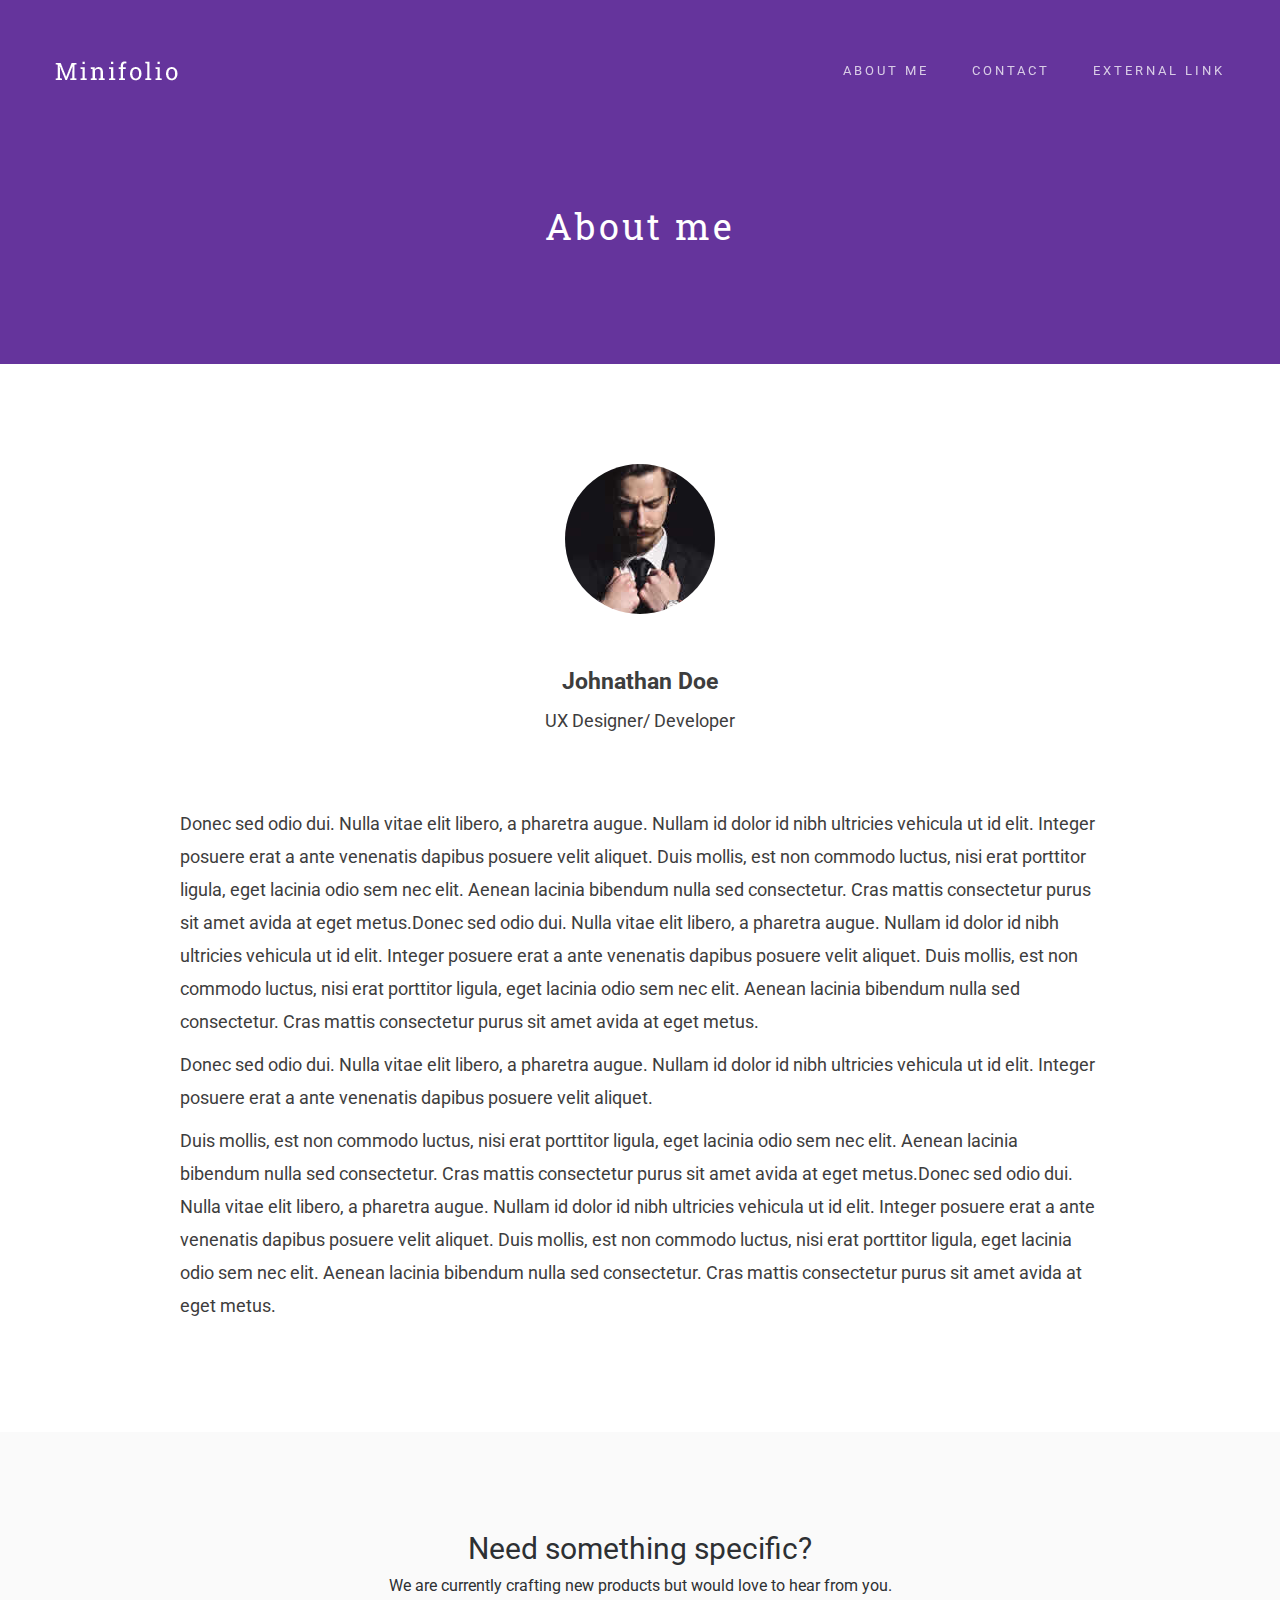
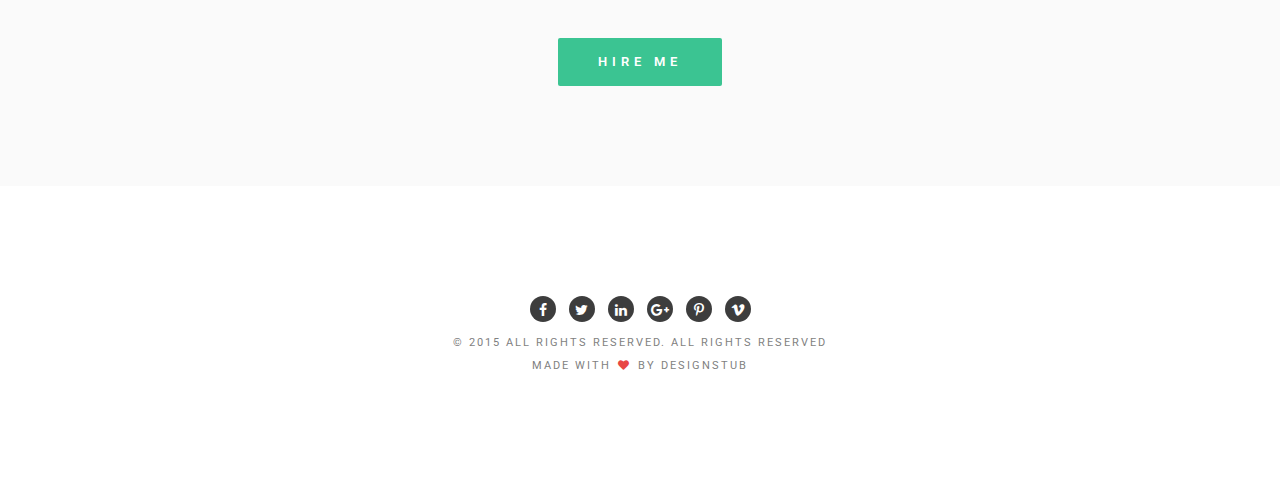
==== about.html @ f64cd5c6 "Template added" ====
<!doctype html>
<!--[if lt IE 7]>      <html class="no-js lt-ie9 lt-ie8 lt-ie7" lang=""> <![endif]-->
<!--[if IE 7]>         <html class="no-js lt-ie9 lt-ie8" lang=""> <![endif]-->
<!--[if IE 8]>         <html class="no-js lt-ie9" lang=""> <![endif]-->
<!--[if gt IE 8]><!-->
<html class="no-js" lang="">
<!--<![endif]-->

<head>
<meta charset="utf-8">
<meta name="description" content="">
<meta name="viewport" content="width=device-width, initial-scale=1">
<title>Minifolio - Bootstrap Responsive Resume, Personal Portfolio Template</title>
<link rel="stylesheet" href="css/bootstrap.min.css">
<link rel="stylesheet" href="css/jquery.fancybox.css">
<link rel="stylesheet" href="css/main.css">
<link rel="stylesheet" href="css/responsive.css">
<link rel="stylesheet" href="css/animate.min.css">
<link rel="stylesheet" href="https://maxcdn.bootstrapcdn.com/font-awesome/4.4.0/css/font-awesome.min.css">
</head>

<body>
<!-- header section -->
<section class="innerbanner" role="banner">
  <header id="header"> 
    <!-- navigation section  -->
    <div class="header-content clearfix"> <a class="logo" href="index.html"><img src="images/logo.png" alt="Mafolio"></a>
      <nav class="navigation" role="navigation">
        <ul class="primary-nav">
          <li><a href="about.html">About Me</a></li>
          <li><a href="contact.html">Contact</a></li>
          <li><a href="#">External link</a></li>
        </ul>
      </nav>
      <a href="#" class="nav-toggle">Menu<span></span></a> </div>
    <!-- navigation section  --> 
  </header>
  
  <!-- banner text -->
  <div class="container">
    <div class="col-md-10 col-md-offset-1">
      <div class="innerbanner-text text-center">
        <p>About me</p>
        <!-- banner text --> 
      </div>
    </div>
  </div>
</section>
<!-- header section --> 
<!-- description text section -->
<section id="inner-description" class="section inner-description">
  <div class="container">
    <div class="col-md-10 col-md-offset-1 text-center"> <img src="images/designer-pic.jpg" alt="Mafolio">
      <h1>Johnathan Doe</h1>
      <p>UX Designer/ Developer</p>
    </div>
    <div class="col-md-10 col-md-offset-1 space">
      <p>Donec sed odio dui. Nulla vitae elit libero, a pharetra augue. Nullam id dolor id nibh ultricies vehicula ut id elit. Integer posuere erat a ante venenatis dapibus posuere velit aliquet. Duis mollis, est non commodo luctus, nisi erat porttitor ligula, eget lacinia odio sem nec elit. Aenean lacinia bibendum nulla sed consectetur. Cras mattis consectetur purus sit amet avida at eget metus.Donec sed odio dui. Nulla vitae elit libero, a pharetra augue. Nullam id dolor id nibh ultricies vehicula ut id elit. Integer posuere erat a ante venenatis dapibus posuere velit aliquet. Duis mollis, est non commodo luctus, nisi erat porttitor ligula, eget lacinia odio sem nec elit. Aenean lacinia bibendum nulla sed consectetur. Cras mattis consectetur purus sit amet avida at eget metus.</p>
      <p>Donec sed odio dui. Nulla vitae elit libero, a pharetra augue. Nullam id dolor id nibh ultricies vehicula ut id elit. Integer posuere erat a ante venenatis dapibus posuere velit aliquet.</p>
      <p>Duis mollis, est non commodo luctus, nisi erat porttitor ligula, eget lacinia odio sem nec elit. Aenean lacinia bibendum nulla sed consectetur. Cras mattis consectetur purus sit amet avida at eget metus.Donec sed odio dui. Nulla vitae elit libero, a pharetra augue. Nullam id dolor id nibh ultricies vehicula ut id elit. Integer posuere erat a ante venenatis dapibus posuere velit aliquet. Duis mollis, est non commodo luctus, nisi erat porttitor ligula, eget lacinia odio sem nec elit. Aenean lacinia bibendum nulla sed consectetur. Cras mattis consectetur purus sit amet avida at eget metus.</p>
    </div>
  </div>
</section>
<!-- description text section --> 

<!-- hire me section -->
<section id="hireme" class="section hireme">
  <div class="container">
    <div class="col-md-8 col-md-offset-2 text-center">
      <h3>Need something specific?</h3>
      <p>We are currently crafting new products but would love to hear from you.</p>
      <a href="https://github.com/kamalcha/ActiveBox/archive/master.zip" class="btn btn-large">Hire me</a> </div>
  </div>
</section>
<!-- hire me section --> 
<!-- footer -->

<footer class="section footer">
  <div class="footer-bottom">
    <div class="container">
      <div class="col-md-12">
        <p>
        <ul class="footer-share">
          <li><a href="#"><i class="fa fa-facebook"></i></a></li>
          <li><a href="#"><i class="fa fa-twitter"></i></a></li>
          <li><a href="#"><i class="fa fa-linkedin"></i></a></li>
          <li><a href="#"><i class="fa fa-google-plus"></i></a></li>
          <li><a href="#"><i class="fa fa-pinterest-p"></i></a></li>
          <li><a href="#"><i class="fa fa-vimeo"></i></a></li>
        </ul>
        </p>
        <p>© 2015 All rights reserved. All Rights Reserved<br>
          Made with <i class="fa fa-heart pulse"></i> by <a href="http://kamalchaneman.com/">Designstub</a></p>
      </div>
    </div>
  </div>
</footer>
<!-- footer --> 

<!-- JS FILES --> 
<script src="https://ajax.googleapis.com/ajax/libs/jquery/1.11.3/jquery.min.js"></script> 
<script src="js/bootstrap.min.js"></script> 
<script src="js/jquery.fancybox.pack.js"></script> 
<script src="js/jquery.waypoints.min.js"></script> 
<script src="js/retina.min.js"></script> 
<script src="js/modernizr.js"></script> 
<script src="js/main.js"></script>
</body>
</html>
---- css/main.css ----
/* ------------------------------------------------------------------------------
	Template Name: Minifolio
	Author: Designstub
	Author URI: http://www.designstub.com
	License: GNU General Public License version 3.0
	License URI: http://www.gnu.org/licenses/gpl-3.0.html
	Version: 1.0

/* ------------------------------------------------------------------------------
	Typography
-------------------------------------------------------------------------------*/

@import url(http://fonts.googleapis.com/css?family=Roboto:300,400,500,600,700);
@import url(http://fonts.googleapis.com/css?family=Roboto%20Slab:300,400,500,600,700);

p {
	font-size: 14px;
	line-height: 22.4px;
	color: #6c7279;
}
h1 {
	font-size: 65px;
	color: #2d3033;
}
h2 {
	font-size: 40px;
	color: #2d3033;
}
h3 {
	font-size: 28px;
	color: #2d3033;
	font-weight: 300;
}
h4 {
	font-size: 22px;
	color: #2d3033;
	font-weight: 400;
}
h5 {
	font-size: 14px;
	color: #2d3033;
	text-transform: uppercase;
	font-weight: 700;
}
.btn {
	background-color: #3bc492;
	color: #fff;
	font-size: 13px;
	font-weight: 600;
	letter-spacing: 5px;
	border: 0;
	-moz-border-radius: 2px;
	-webkit-border-radius: 2px;
	border-radius: 2px;
	display: inline-block;
	text-transform: uppercase;
}
.btn:hover, .btn:focus {
	background-color: #3d3d3d;
	color: #fff;
}
.btn-large {
	padding: 15px 40px;
}
/* ------------------------------------------------------------------------------
	Global Styles
-------------------------------------------------------------------------------*/
a {
	color: #e84545;
}
a:hover, a:focus {
	text-decoration: none;
	-moz-transition: background-color, color, 0.3s;
	-o-transition: background-color, color, 0.3s;
	-webkit-transition: background-color, color, 0.3s;
	transition: background-color, color, 0.3s;
}
body {
	font-family: "Roboto", sans-serif;
	font-weight: 400;
	color: #6c7279;
}
ul, ol {
	margin: 0;
	padding: 0;
}
ul li {
	list-style: none;
}
.section {
	padding: 100px 0;
}
.no-padding {
	padding: 0;
}
.no-gutter [class*=col-] {
	padding-right: 0;
	padding-left: 0;
}
.space
{
	margin-top:60px;	
}
/* ------------------------------------------------------------------------------
	Header
-------------------------------------------------------------------------------*/
#header {
	position: fixed;
	width: 100%;
	z-index: 999;
}
#header .header-content {
	margin: 0 auto;
	max-width: 1170px;
	padding: 60px 0;
	width: 100%;
	-moz-transition: padding 0.3s;
	-o-transition: padding 0.3s;
	-webkit-transition: padding 0.3s;
	transition: padding 0.3s;
}
#header .logo {
	float: left;
}
#header.fixed {
	background-color: rgba(0, 0, 0, 0.25);
}
#header.fixed .header-content {
	border-bottom: 0;
	padding: 25px 0;
}
#header.fixed .nav-toggle {
	top: 18px;
}
.navigation.open {
	opacity: 0.9;
	visibility: visible;
	-moz-transition: opacity 0.5s;
	-o-transition: opacity 0.5s;
	-webkit-transition: opacity 0.5s;
	transition: opacity 0.5s;
}
.navigation {
	float: right;
}
.navigation li {
	display: inline-block;
}
.navigation a {
	color: rgba(255, 255, 255, 0.75);
	font-size: 13px;
	font-weight: 400;
	margin-left: 40px;
	letter-spacing: 3px;
	text-transform: uppercase;
}
.navigation a:hover, .navigation a.active {
	color: #fff;
}
.nav-toggle {
	display: none;
	height: 44px;
	overflow: hidden;
	position: fixed;
	right: 5%;
	text-indent: 100%;
	top: 32px;
	white-space: nowrap;
	width: 44px;
	z-index: 99999;
	-moz-transition: all 0.3s;
	-o-transition: all 0.3s;
	-webkit-transition: all 0.3s;
	transition: all 0.3s;
}
.nav-toggle:before, .nav-toggle:after {
	border-radius: 50%;
	content: "";
	height: 100%;
	left: 0;
	position: absolute;
	top: 0;
	width: 100%;
	-moz-transform: translateZ(0);
	-ms-transform: translateZ(0);
	-webkit-transform: translateZ(0);
	transform: translateZ(0);
	-moz-backface-visibility: hidden;
	-webkit-backface-visibility: hidden;
	backface-visibility: hidden;
	-moz-transition-property: -moz-transform;
	-o-transition-property: -o-transform;
	-webkit-transition-property: -webkit-transform;
	transition-property: transform;
}
.nav-toggle:before {
	background-color: #4b1685;
	-moz-transform: scale(1);
	-ms-transform: scale(1);
	-webkit-transform: scale(1);
	transform: scale(1);
	-moz-transition-duration: 0.3s;
	-o-transition-duration: 0.3s;
	-webkit-transition-duration: 0.3s;
	transition-duration: 0.3s;
}
.nav-toggle:after {
	background-color: #4b1685;
	-moz-transform: scale(0);
	-ms-transform: scale(0);
	-webkit-transform: scale(0);
	transform: scale(0);
	-moz-transition-duration: 0s;
	-o-transition-duration: 0s;
	-webkit-transition-duration: 0s;
	transition-duration: 0s;
}
.nav-toggle span {
	background-color: #fff;
	bottom: auto;
	display: inline-block;
	height: 3px;
	left: 50%;
	position: absolute;
	right: auto;
	top: 50%;
	width: 18px;
	z-index: 10;
	-moz-transform: translateX(-50%) translateY(-50%);
	-ms-transform: translateX(-50%) translateY(-50%);
	-webkit-transform: translateX(-50%) translateY(-50%);
	transform: translateX(-50%) translateY(-50%);
}
.nav-toggle span:before, .nav-toggle span:after {
	background-color: #fff;
	content: "";
	height: 100%;
	position: absolute;
	right: 0;
	top: 0;
	width: 100%;
	-moz-transform: translateZ(0);
	-ms-transform: translateZ(0);
	-webkit-transform: translateZ(0);
	transform: translateZ(0);
	-moz-backface-visibility: hidden;
	-webkit-backface-visibility: hidden;
	backface-visibility: hidden;
	-moz-transition: -moz-transform 0.3s;
	-o-transition: -o-transform 0.3s;
	-webkit-transition: -webkit-transform 0.3s;
	transition: transform 0.3s;
}
.nav-toggle span:before {
	-moz-transform: translateY(-6px) rotate(0deg);
	-ms-transform: translateY(-6px) rotate(0deg);
	-webkit-transform: translateY(-6px) rotate(0deg);
	transform: translateY(-6px) rotate(0deg);
}
.nav-toggle span:after {
	-moz-transform: translateY(6px) rotate(0deg);
	-ms-transform: translateY(6px) rotate(0deg);
	-webkit-transform: translateY(6px) rotate(0deg);
	transform: translateY(6px) rotate(0deg);
}
.nav-toggle.close-nav:before {
	-moz-transform: scale(0);
	-ms-transform: scale(0);
	-webkit-transform: scale(0);
	transform: scale(0);
}
.nav-toggle.close-nav:after {
	-moz-transform: scale(1);
	-ms-transform: scale(1);
	-webkit-transform: scale(1);
	transform: scale(1);
}
.nav-toggle.close-nav span {
	background-color: rgba(255, 255, 255, 0);
}
.nav-toggle.close-nav span:before, .nav-toggle.close-nav span:after {
	background-color: #fff;
}
.nav-toggle.close-nav span:before {
	-moz-transform: translateY(0) rotate(45deg);
	-ms-transform: translateY(0) rotate(45deg);
	-webkit-transform: translateY(0) rotate(45deg);
	transform: translateY(0) rotate(45deg);
}
.nav-toggle.close-nav span:after {
	-moz-transform: translateY(0) rotate(-45deg);
	-ms-transform: translateY(0) rotate(-45deg);
	-webkit-transform: translateY(0) rotate(-45deg);
	transform: translateY(0) rotate(-45deg);
}
/* ------------------------------------------------------------------------------
	Banner
-------------------------------------------------------------------------------*/

.banner {
	background-color: #65349c;
	min-height: 750px;
}
.banner-text {
	padding-top: 28%;
}
.banner-text h1 {
	color: #fff;
	font-family: "Roboto Slab", sans-serif;
	font-size: 80px;
	font-weight: 700;
}
.banner-text p {
	color: #fff;
	font-size: 19px;
	font-weight: 400;
	letter-spacing: 3px;
	line-height: 24px;
	margin-top: 30px;
	margin-bottom: 80px;
}
/* ------------------------------------------------------------------------------
	Description Text
-------------------------------------------------------------------------------*/

.descripton p {
	color: #3d3d3d;
	font-size: 18px;
	line-height: 33px;
	font-weight: 400;
}
/* ------------------------------------------------------------------------------
	Works
-------------------------------------------------------------------------------*/
.work {
  -moz-box-shadow: 0 0 0 1px #fff;
  -webkit-box-shadow: 0 0 0 1px #fff;
  box-shadow: 0 0 0 1px #fff;

  overflow: hidden;
  position: relative;
  visibility: hidden; }
  .work img
  {
	width:100%;
	height:100%;  
  }
  .work .overlay {
    background: rgba(64, 35, 97, 0.9);
    height: 100%;
    left: 0;
    opacity: 0;
    position: absolute;
    top: 0;
    width: 100%;
    -moz-transition: opacity, 0.3s;
    -o-transition: opacity, 0.3s;
    -webkit-transition: opacity, 0.3s;
    transition: opacity, 0.3s; }
  .work .overlay-caption {
    position: absolute;
    text-align: center;
    top: 50%;
    width: 100%;
    -moz-transform: translateY(-50%);
    -ms-transform: translateY(-50%);
    -webkit-transform: translateY(-50%);
    transform: translateY(-50%); }
  .work h5, .work p, .work img {
    -moz-transition: all, 0.5s;
    -o-transition: all, 0.5s;
    -webkit-transition: all, 0.5s;
    transition: all, 0.5s; }
  .work h5, .work p {
    color: #fff;
    margin: 0;
    opacity: 0; }
  .work h5 {
    margin-bottom: 5px;
    -moz-transform: translate3d(0, -200%, 0);
    -ms-transform: translate3d(0, -200%, 0);
    -webkit-transform: translate3d(0, -200%, 0);
    transform: translate3d(0, -200%, 0); }
  .work p {
    -moz-transform: translate3d(0, 200%, 0);
    -ms-transform: translate3d(0, 200%, 0);
    -webkit-transform: translate3d(0, 200%, 0);
    transform: translate3d(0, 200%, 0); }

.work-box:hover img {
  -moz-transform: scale(1.2);
  -ms-transform: scale(1.2);
  -webkit-transform: scale(1.2);
  transform: scale(1.2); }
.work-box:hover .overlay {
  opacity: 1; }
  .work-box:hover .overlay h5, .work-box:hover .overlay p {
    opacity: 1;
    -moz-transform: translate3d(0, 0, 0);
    -ms-transform: translate3d(0, 0, 0);
    -webkit-transform: translate3d(0, 0, 0);
    transform: translate3d(0, 0, 0); }
	
	/* ------------------------------------------------------------------------------
	Work animation
-------------------------------------------------------------------------------*/
.work:nth-child(1) {
  -moz-animation-delay: 0.1s;
  -webkit-animation-delay: 0.1s;
  animation-delay: 0.1s; }
.work:nth-child(2) {
  -moz-animation-delay: 0.2s;
  -webkit-animation-delay: 0.2s;
  animation-delay: 0.2s; }
.work:nth-child(3) {
  -moz-animation-delay: 0.3s;
  -webkit-animation-delay: 0.3s;
  animation-delay: 0.3s; }
.work:nth-child(4) {
  -moz-animation-delay: 0.4s;
  -webkit-animation-delay: 0.4s;
  animation-delay: 0.4s; }
.work:nth-child(5) {
  -moz-animation-delay: 0.8s;
  -webkit-animation-delay: 0.8s;
  animation-delay: 0.8s; }
.work:nth-child(6) {
  -moz-animation-delay: 0.7s;
  -webkit-animation-delay: 0.7s;
  animation-delay: 0.7s; }
.work:nth-child(7) {
  -moz-animation-delay: 0.6s;
  -webkit-animation-delay: 0.6s;
  animation-delay: 0.6s; }
.work:nth-child(8) {
  -moz-animation-delay: 0.5s;
  -webkit-animation-delay: 0.5s;
  animation-delay: 0.5s; }

.animated {
  visibility: visible; }
  
/* ------------------------------------------------------------------------------
	Hire me
-------------------------------------------------------------------------------*/
.hireme {
	background-color: #fafafa;
}
.hireme h3 {
	font-family: "Roboto", sans-serif;
	font-size: 30px;
	font-weight: 400;
	margin-top: 0;
}
.hireme p {
	color: #2d3033;
	font-family: "Roboto", sans-serif;
	font-size: 16px;
	font-weight: 400;
}
.hireme .btn {
	margin-top: 30px;
}
/* ------------------------------------------------------------------------------
	Footer
-------------------------------------------------------------------------------*/
.footer {
	text-align: center;
}
.footer p {
	font-family: "Roboto", sans-serif;
	font-size: 11px;
	color: #7f7f7f;
	letter-spacing: 2px;
	text-transform: uppercase;
}
.footer a {
	color: #7f7f7f;
}
.footer a:hover {
	color: #e84545;
}
.footer .footer-share {
	margin-top: 0;
}
.footer .footer-share li {
	background: #3d3d3d none repeat scroll 0 0;
	border-radius: 50%;
	color: #ffffff;
	width: 26px;
	height: 26px;
	border-radius: 50%;
	padding: 4px 0;
	margin: 0 5px;
	display: inline-block;
	float: none;
}
.footer .footer-share a {
	color: #fff;
}
.footer .fa-heart {
	color: #e84545;
	font-size: 11px;
	margin: 0 2px;
}
  
/* ------------------------------------------------------------------------------
	Inner Page Banner
-------------------------------------------------------------------------------*/

.innerbanner {
	background-color: #65349c;
	min-height: 100%;
}
.innerbanner-text {
	padding-top: 20%;
	padding-bottom: 5%;
}

.innerbanner-text p {
	color: #fff;
	font-family: "Roboto Slab", sans-serif;
	font-size: 36px;
	font-weight: 400;
	letter-spacing: 3px;
	line-height: 24px;
	margin-top: 30px;
	margin-bottom: 80px;
}
/* ------------------------------------------------------------------------------
	Inner description
-------------------------------------------------------------------------------*/
.inner-description h1 {
	color: #3d3d3d;
	font-size: 23px;
	font-weight: 700;
	margin-top:55px;
}
.inner-description p {
	color: #3d3d3d;
	font-size: 18px;
	line-height: 33px;
	font-weight: 400;
}
.inner-description img
{
width:150px;
height:150px;
border-radius:50%;	
}


/* ------------------------------------------------------------------------------
	Contact form
-------------------------------------------------------------------------------*/
.conForm
{
margin-top:50px;	
}
.conForm input {
	background:#fafafa;
	color:#797979;
	padding:15px 30px;
	border:none;
	margin-right:3%;
	margin-bottom:30px;
	outline:none;
	font-style:normal;
	border:#f4f3f3 1px solid;
	font-size:15px;
}
.conForm input.noMarr {
	margin-right:0px;
}
.conForm textarea {
	background:#fafafa;
	color:#797979;
	padding:15px 30px;
	margin-bottom:18px;
	outline:none;
	height:300px;
	font-style:normal;
	resize:none;
	font-size:15px;
	border:#f4f3f3 1px solid;
}


.conForm .submitBnt {
	background:#3bc492;
	color: #fff;
		padding: 15px 40px;
	font-size: 13px;
	font-weight: 600;
	letter-spacing: 5px;
	border: 0;
	-moz-border-radius: 2px;
	-webkit-border-radius: 2px;
	border-radius: 2px;
	display: inline-block;
	text-transform: uppercase;
}
.conForm .submitBnt:hover {
	background:#3d3d3d;
	color:#fff;
}
.error_message {
    color: #ff675f;
    font-weight: 500;
    padding-bottom: 15px;
}
#success_page h3 {
    color: #5ed07b;
    font-size: 17px;
    font-weight: 700;
}
---- css/responsive.css ----
@media screen and (max-width: 1024px) {
  #header .header-content {
    width: 90%; }

  .nav-toggle {
    display: block; }

  .navigation {
    position: fixed;
    background-color: #000;
    width: 100%;
    height: 100%;
    top: 0;
    left: 0;
    z-index: 99999;
    visibility: hidden;
    opacity: 0;
    -webkit-transition: opacity 0.5s, visibility 0s 0.5s;
    transition: opacity 0.5s, visibility 0s 0.5s; }
    .navigation .primary-nav {
      position: relative;
      top: 45%;
      -moz-transform: translateY(-45%);
      -ms-transform: translateY(-45%);
      -webkit-transform: translateY(-45%);
      transform: translateY(-45%); }
    .navigation li {
      display: block;
      margin-bottom: 20px; }
    .navigation a {
      display: block;
      font-size: 25px;
      margin: 0;
      text-align: center; }

  .person {
    margin: 0 auto 50px; }
    .person-content {
      text-align: center; }
    .person .social-icons li {
      display: inline-block;
      float: none;
      margin-bottom: 5px; }

  .testimonials blockquote {
    padding: 20px 5% 0; }
  .testimonials p {
    font-size: 26px; }

  .flex-control-nav {
    bottom: 20px; } }
@media screen and (max-width: 768px) {
	#header .header-content {
		 padding: 45px 0;
	}
	.banner
	{
	min-height:100%!important;	
	}
  .banner-text {
    padding-top: 30%; }
    .banner-text h1 {
      font-size: 42px; }
    .banner-text p {
      font-size: 18px; }
.innerbanner-text{
	    padding-top: 30%; }
  .flexslider {
    padding-bottom: 80px; }

  .flex-control-nav {
    width: 100%; }

  .footer .footer-col {
    margin-bottom: 50px; } }
@media screen and (max-width: 640px) {
	#header .header-content {
		 padding: 45px 0;
	}
  .banner-text {
    padding-top: 35%; }
	.innerbanner-text{
	    padding-top: 35%; } }
@media screen and (max-width: 480px) {
	#header .header-content {
		 padding: 45px 0;
	}
  .banner-text {
    padding-top: 45%; }
	    .banner-text h1 {
      font-size: 32px; }
	  .innerbanner-text{
	    padding-top: 45%; } }
@media screen and (max-width: 320px) {
	#header .header-content {
		 padding: 45px 0;
	}
			
			
  .banner-text {
    padding-top: 55%; }
.innerbanner-text{
	    padding-top: 55%; }
  .testimonials blockquote {
    padding: 20px 5% 0; }
  .testimonials p {
    font-size: 26px; } }
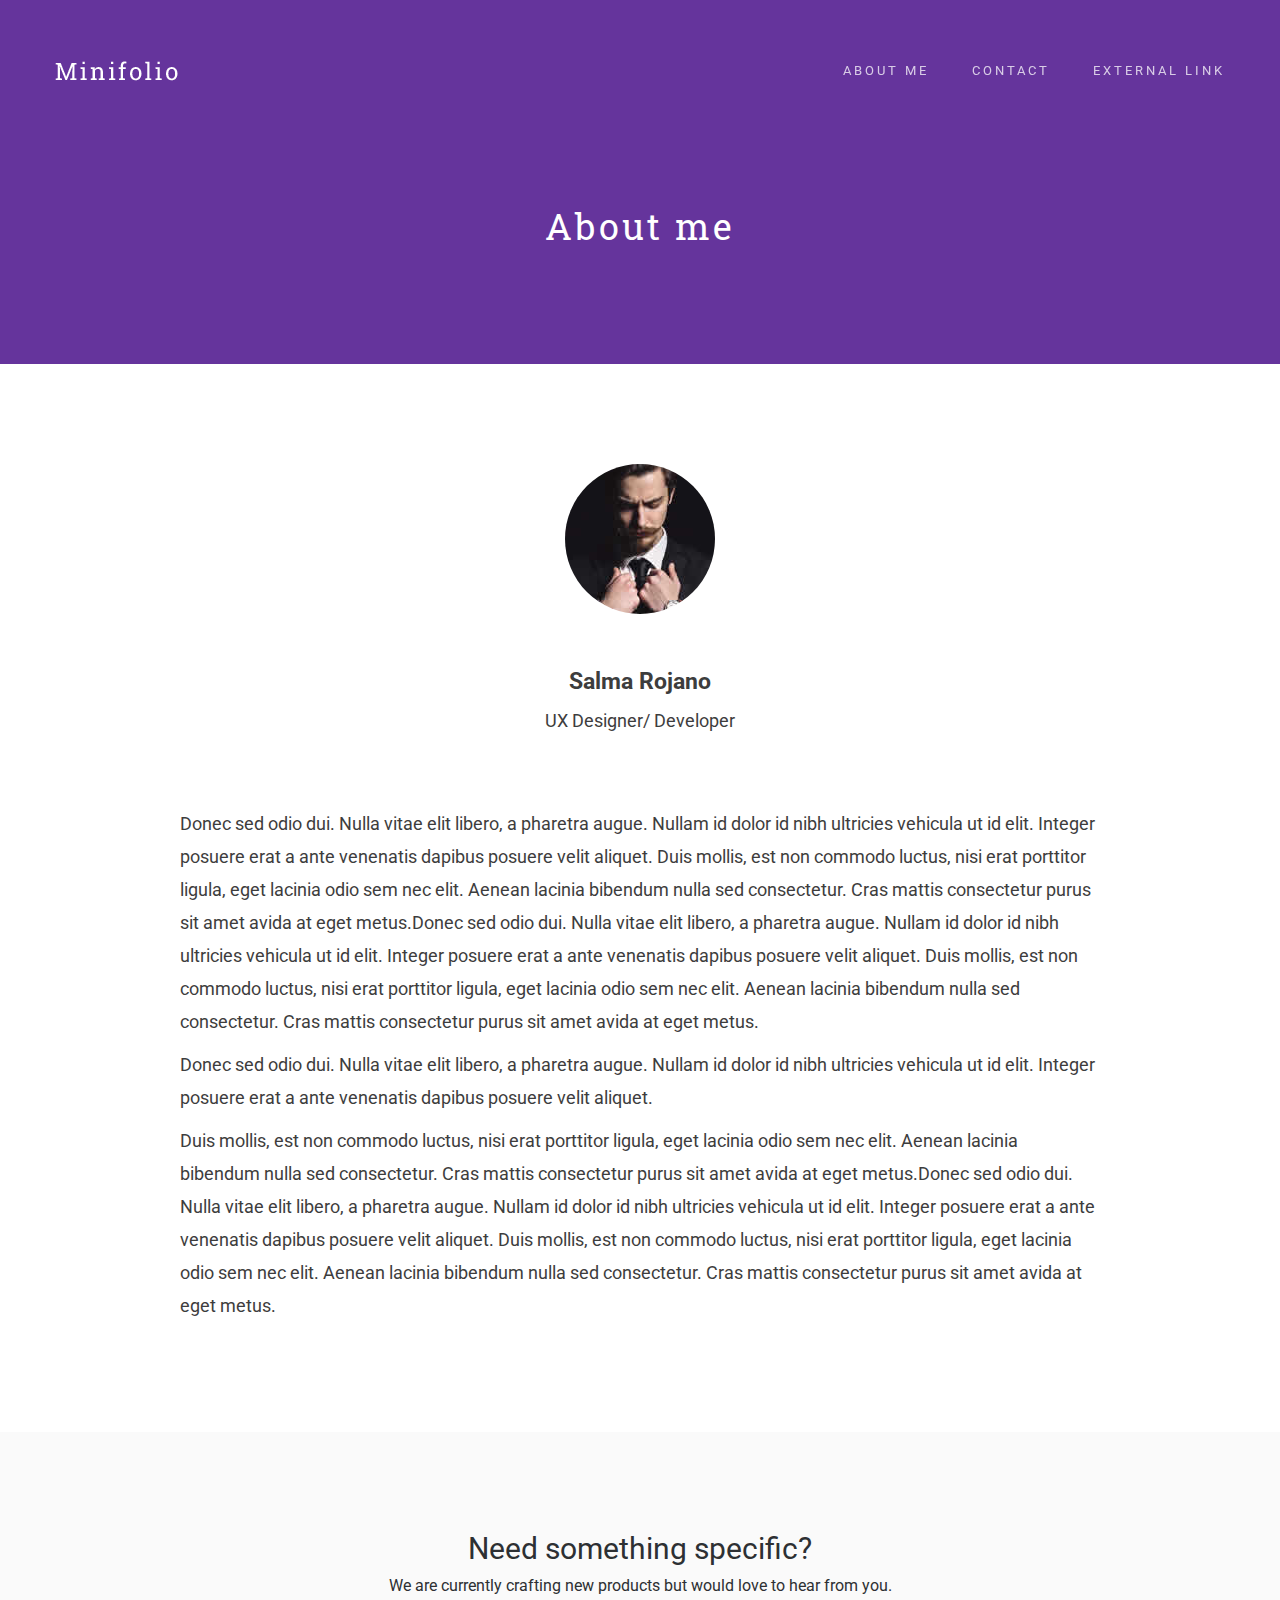
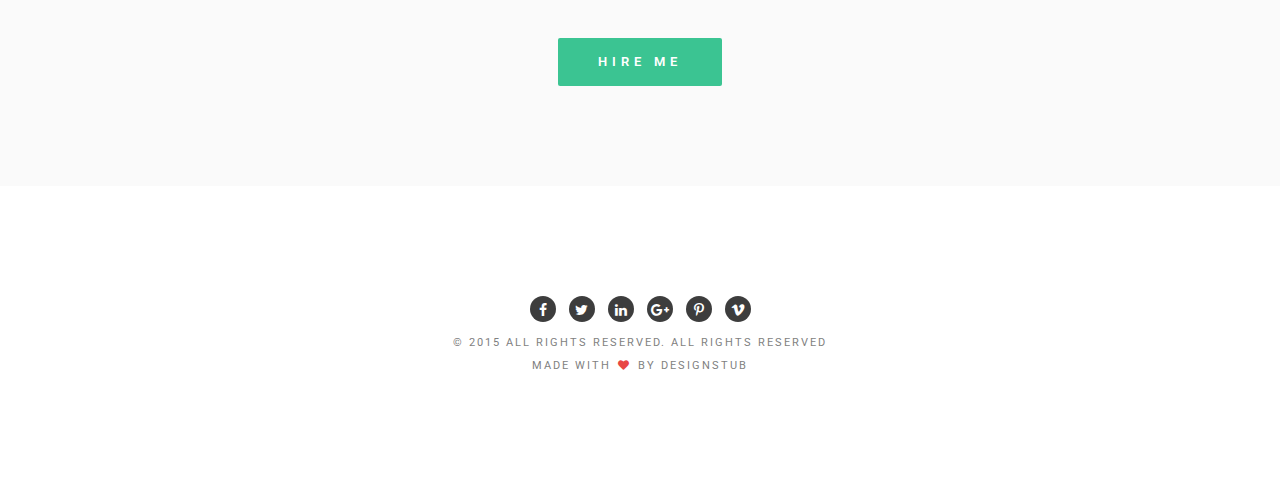
==== commit 553d7775: "i changed everything" ====
--- a/about.html
+++ b/about.html
@@ -22,7 +22,7 @@
 <body>
 <!-- header section -->
 <section class="innerbanner" role="banner">
-  <header id="header"> 
+  <header id="header">
     <!-- navigation section  -->
     <div class="header-content clearfix"> <a class="logo" href="index.html"><img src="images/logo.png" alt="Mafolio"></a>
       <nav class="navigation" role="navigation">
@@ -33,25 +33,25 @@
         </ul>
       </nav>
       <a href="#" class="nav-toggle">Menu<span></span></a> </div>
-    <!-- navigation section  --> 
+    <!-- navigation section  -->
   </header>
-  
+
   <!-- banner text -->
   <div class="container">
     <div class="col-md-10 col-md-offset-1">
       <div class="innerbanner-text text-center">
         <p>About me</p>
-        <!-- banner text --> 
+        <!-- banner text -->
       </div>
     </div>
   </div>
 </section>
-<!-- header section --> 
+<!-- header section -->
 <!-- description text section -->
 <section id="inner-description" class="section inner-description">
   <div class="container">
     <div class="col-md-10 col-md-offset-1 text-center"> <img src="images/designer-pic.jpg" alt="Mafolio">
-      <h1>Johnathan Doe</h1>
+      <h1>Salma Rojano</h1>
       <p>UX Designer/ Developer</p>
     </div>
     <div class="col-md-10 col-md-offset-1 space">
@@ -61,7 +61,7 @@
     </div>
   </div>
 </section>
-<!-- description text section --> 
+<!-- description text section -->
 
 <!-- hire me section -->
 <section id="hireme" class="section hireme">
@@ -72,7 +72,7 @@
       <a href="https://github.com/kamalcha/ActiveBox/archive/master.zip" class="btn btn-large">Hire me</a> </div>
   </div>
 </section>
-<!-- hire me section --> 
+<!-- hire me section -->
 <!-- footer -->
 
 <footer class="section footer">
@@ -95,15 +95,15 @@
     </div>
   </div>
 </footer>
-<!-- footer --> 
+<!-- footer -->
 
-<!-- JS FILES --> 
-<script src="https://ajax.googleapis.com/ajax/libs/jquery/1.11.3/jquery.min.js"></script> 
-<script src="js/bootstrap.min.js"></script> 
-<script src="js/jquery.fancybox.pack.js"></script> 
-<script src="js/jquery.waypoints.min.js"></script> 
-<script src="js/retina.min.js"></script> 
-<script src="js/modernizr.js"></script> 
+<!-- JS FILES -->
+<script src="https://ajax.googleapis.com/ajax/libs/jquery/1.11.3/jquery.min.js"></script>
+<script src="js/bootstrap.min.js"></script>
+<script src="js/jquery.fancybox.pack.js"></script>
+<script src="js/jquery.waypoints.min.js"></script>
+<script src="js/retina.min.js"></script>
+<script src="js/modernizr.js"></script>
 <script src="js/main.js"></script>
 </body>
-</html>+</html>
--- a/css/main.css
+++ b/css/main.css
@@ -99,7 +99,7 @@
 }
 .space
 {
-	margin-top:60px;	
+	margin-top:60px;
 }
 /* ------------------------------------------------------------------------------
 	Header
@@ -298,7 +298,7 @@
 -------------------------------------------------------------------------------*/
 
 .banner {
-	background-color: #65349c;
+	background-color: #34bac780;
 	min-height: 750px;
 }
 .banner-text {
@@ -343,7 +343,7 @@
   .work img
   {
 	width:100%;
-	height:100%;  
+	height:100%;
   }
   .work .overlay {
     background: rgba(64, 35, 97, 0.9);
@@ -400,7 +400,7 @@
     -ms-transform: translate3d(0, 0, 0);
     -webkit-transform: translate3d(0, 0, 0);
     transform: translate3d(0, 0, 0); }
-	
+
 	/* ------------------------------------------------------------------------------
 	Work animation
 -------------------------------------------------------------------------------*/
@@ -439,7 +439,7 @@
 
 .animated {
   visibility: visible; }
-  
+
 /* ------------------------------------------------------------------------------
 	Hire me
 -------------------------------------------------------------------------------*/
@@ -503,7 +503,7 @@
 	font-size: 11px;
 	margin: 0 2px;
 }
-  
+
 /* ------------------------------------------------------------------------------
 	Inner Page Banner
 -------------------------------------------------------------------------------*/
@@ -546,7 +546,7 @@
 {
 width:150px;
 height:150px;
-border-radius:50%;	
+border-radius:50%;
 }
 
 
@@ -555,7 +555,7 @@
 -------------------------------------------------------------------------------*/
 .conForm
 {
-margin-top:50px;	
+margin-top:50px;
 }
 .conForm input {
 	background:#fafafa;
@@ -613,4 +613,4 @@
     color: #5ed07b;
     font-size: 17px;
     font-weight: 700;
-}+}
